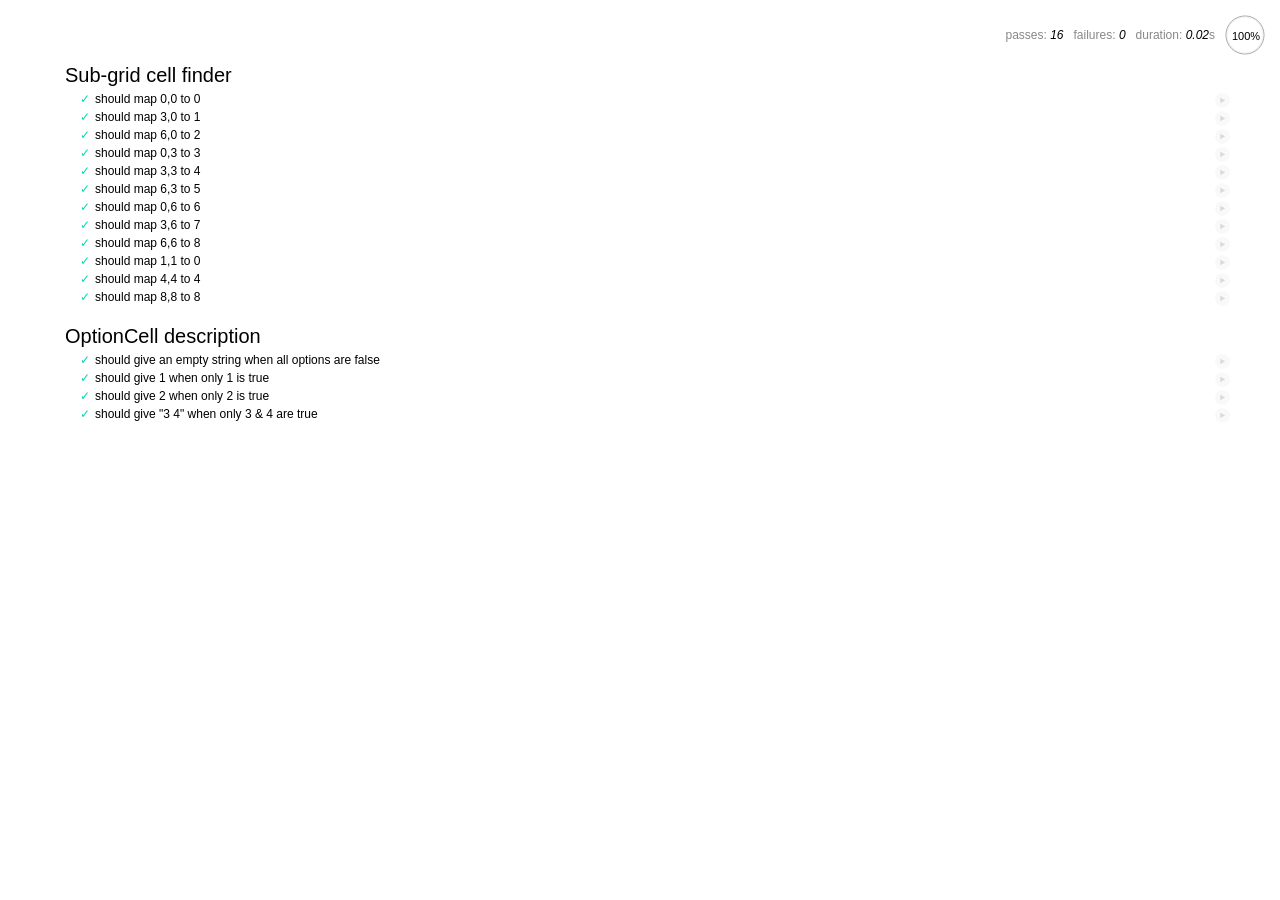
==== SpecRunner.html @ 071f2b42 "initial commit, basic display" ====
<!DOCTYPE HTML>
<html>
<head>
  <title>Mocha Spec Runner</title>
  <link rel="stylesheet" href="lib/mocha/mocha.css">
  <script src="lib/jquery.js"></script>
  <script src="lib/underscore/underscore.js"></script>
  <script src="lib/mocha/mocha.js"></script>
  <script src="lib/chai/chai.js"></script>
  <script>
    mocha.setup('bdd');
    window.expect = chai.expect;
    $(function() {
      window.mochaPhantomJS ? mochaPhantomJS.run() : mocha.run();
    });
  </script>
  <script src="src/util.js"></script>
  <script src="spec/spec.js"></script>
  <script src="src/domain/sudoku.js"></script>

</head>
<body>
<div id="mocha"></div>
</body>
</html>
---- lib/mocha/mocha.css ----
@charset "utf-8";

body {
  margin:0;
}

#mocha {
  font: 20px/1.5 "Helvetica Neue", Helvetica, Arial, sans-serif;
  margin: 60px 50px;
}

#mocha ul,
#mocha li {
  margin: 0;
  padding: 0;
}

#mocha ul {
  list-style: none;
}

#mocha h1,
#mocha h2 {
  margin: 0;
}

#mocha h1 {
  margin-top: 15px;
  font-size: 1em;
  font-weight: 200;
}

#mocha h1 a {
  text-decoration: none;
  color: inherit;
}

#mocha h1 a:hover {
  text-decoration: underline;
}

#mocha .suite .suite h1 {
  margin-top: 0;
  font-size: .8em;
}

#mocha .hidden {
  display: none;
}

#mocha h2 {
  font-size: 12px;
  font-weight: normal;
  cursor: pointer;
}

#mocha .suite {
  margin-left: 15px;
}

#mocha .test {
  margin-left: 15px;
  overflow: hidden;
}

#mocha .test.pending:hover h2::after {
  content: '(pending)';
  font-family: arial, sans-serif;
}

#mocha .test.pass.medium .duration {
  background: #c09853;
}

#mocha .test.pass.slow .duration {
  background: #b94a48;
}

#mocha .test.pass::before {
  content: '✓';
  font-size: 12px;
  display: block;
  float: left;
  margin-right: 5px;
  color: #00d6b2;
}

#mocha .test.pass .duration {
  font-size: 9px;
  margin-left: 5px;
  padding: 2px 5px;
  color: #fff;
  -webkit-box-shadow: inset 0 1px 1px rgba(0,0,0,.2);
  -moz-box-shadow: inset 0 1px 1px rgba(0,0,0,.2);
  box-shadow: inset 0 1px 1px rgba(0,0,0,.2);
  -webkit-border-radius: 5px;
  -moz-border-radius: 5px;
  -ms-border-radius: 5px;
  -o-border-radius: 5px;
  border-radius: 5px;
}

#mocha .test.pass.fast .duration {
  display: none;
}

#mocha .test.pending {
  color: #0b97c4;
}

#mocha .test.pending::before {
  content: '◦';
  color: #0b97c4;
}

#mocha .test.fail {
  color: #c00;
}

#mocha .test.fail pre {
  color: black;
}

#mocha .test.fail::before {
  content: '✖';
  font-size: 12px;
  display: block;
  float: left;
  margin-right: 5px;
  color: #c00;
}

#mocha .test pre.error {
  color: #c00;
  max-height: 300px;
  overflow: auto;
}

#mocha .test .html-error {
  overflow: auto;
  color: black;
  display: block;
  float: left;
  clear: left;
  font: 12px/1.5 monaco, monospace;
  margin: 5px;
  padding: 15px;
  border: 1px solid #eee;
  max-width: 85%; /*(1)*/
  max-width: -webkit-calc(100% - 42px);
  max-width: -moz-calc(100% - 42px);
  max-width: calc(100% - 42px); /*(2)*/
  max-height: 300px;
  word-wrap: break-word;
  border-bottom-color: #ddd;
  -webkit-box-shadow: 0 1px 3px #eee;
  -moz-box-shadow: 0 1px 3px #eee;
  box-shadow: 0 1px 3px #eee;
  -webkit-border-radius: 3px;
  -moz-border-radius: 3px;
  border-radius: 3px;
}

#mocha .test .html-error pre.error {
  border: none;
  -webkit-border-radius: 0;
  -moz-border-radius: 0;
  border-radius: 0;
  -webkit-box-shadow: 0;
  -moz-box-shadow: 0;
  box-shadow: 0;
  padding: 0;
  margin: 0;
  margin-top: 18px;
  max-height: none;
}

/**
 * (1): approximate for browsers not supporting calc
 * (2): 42 = 2*15 + 2*10 + 2*1 (padding + margin + border)
 *      ^^ seriously
 */
#mocha .test pre {
  display: block;
  float: left;
  clear: left;
  font: 12px/1.5 monaco, monospace;
  margin: 5px;
  padding: 15px;
  border: 1px solid #eee;
  max-width: 85%; /*(1)*/
  max-width: -webkit-calc(100% - 42px);
  max-width: -moz-calc(100% - 42px);
  max-width: calc(100% - 42px); /*(2)*/
  word-wrap: break-word;
  border-bottom-color: #ddd;
  -webkit-box-shadow: 0 1px 3px #eee;
  -moz-box-shadow: 0 1px 3px #eee;
  box-shadow: 0 1px 3px #eee;
  -webkit-border-radius: 3px;
  -moz-border-radius: 3px;
  border-radius: 3px;
}

#mocha .test h2 {
  position: relative;
}

#mocha .test a.replay {
  position: absolute;
  top: 3px;
  right: 0;
  text-decoration: none;
  vertical-align: middle;
  display: block;
  width: 15px;
  height: 15px;
  line-height: 15px;
  text-align: center;
  background: #eee;
  font-size: 15px;
  -webkit-border-radius: 15px;
  -moz-border-radius: 15px;
  border-radius: 15px;
  -webkit-transition:opacity 200ms;
  -moz-transition:opacity 200ms;
  -o-transition:opacity 200ms;
  transition: opacity 200ms;
  opacity: 0.3;
  color: #888;
}

#mocha .test:hover a.replay {
  opacity: 1;
}

#mocha-report.pass .test.fail {
  display: none;
}

#mocha-report.fail .test.pass {
  display: none;
}

#mocha-report.pending .test.pass,
#mocha-report.pending .test.fail {
  display: none;
}
#mocha-report.pending .test.pass.pending {
  display: block;
}

#mocha-error {
  color: #c00;
  font-size: 1.5em;
  font-weight: 100;
  letter-spacing: 1px;
}

#mocha-stats {
  position: fixed;
  top: 15px;
  right: 10px;
  font-size: 12px;
  margin: 0;
  color: #888;
  z-index: 1;
}

#mocha-stats .progress {
  float: right;
  padding-top: 0;

  /**
   * Set safe initial values, so mochas .progress does not inherit these
   * properties from Bootstrap .progress (which causes .progress height to
   * equal line height set in Bootstrap).
   */
  height: auto;
  -webkit-box-shadow: none;
  -moz-box-shadow: none;
  box-shadow: none;
  background-color: initial;
}

#mocha-stats em {
  color: black;
}

#mocha-stats a {
  text-decoration: none;
  color: inherit;
}

#mocha-stats a:hover {
  border-bottom: 1px solid #eee;
}

#mocha-stats li {
  display: inline-block;
  margin: 0 5px;
  list-style: none;
  padding-top: 11px;
}

#mocha-stats canvas {
  width: 40px;
  height: 40px;
}

#mocha code .comment { color: #ddd; }
#mocha code .init { color: #2f6fad; }
#mocha code .string { color: #5890ad; }
#mocha code .keyword { color: #8a6343; }
#mocha code .number { color: #2f6fad; }

@media screen and (max-device-width: 480px) {
  #mocha {
    margin: 60px 0px;
  }

  #mocha #stats {
    position: absolute;
  }
}
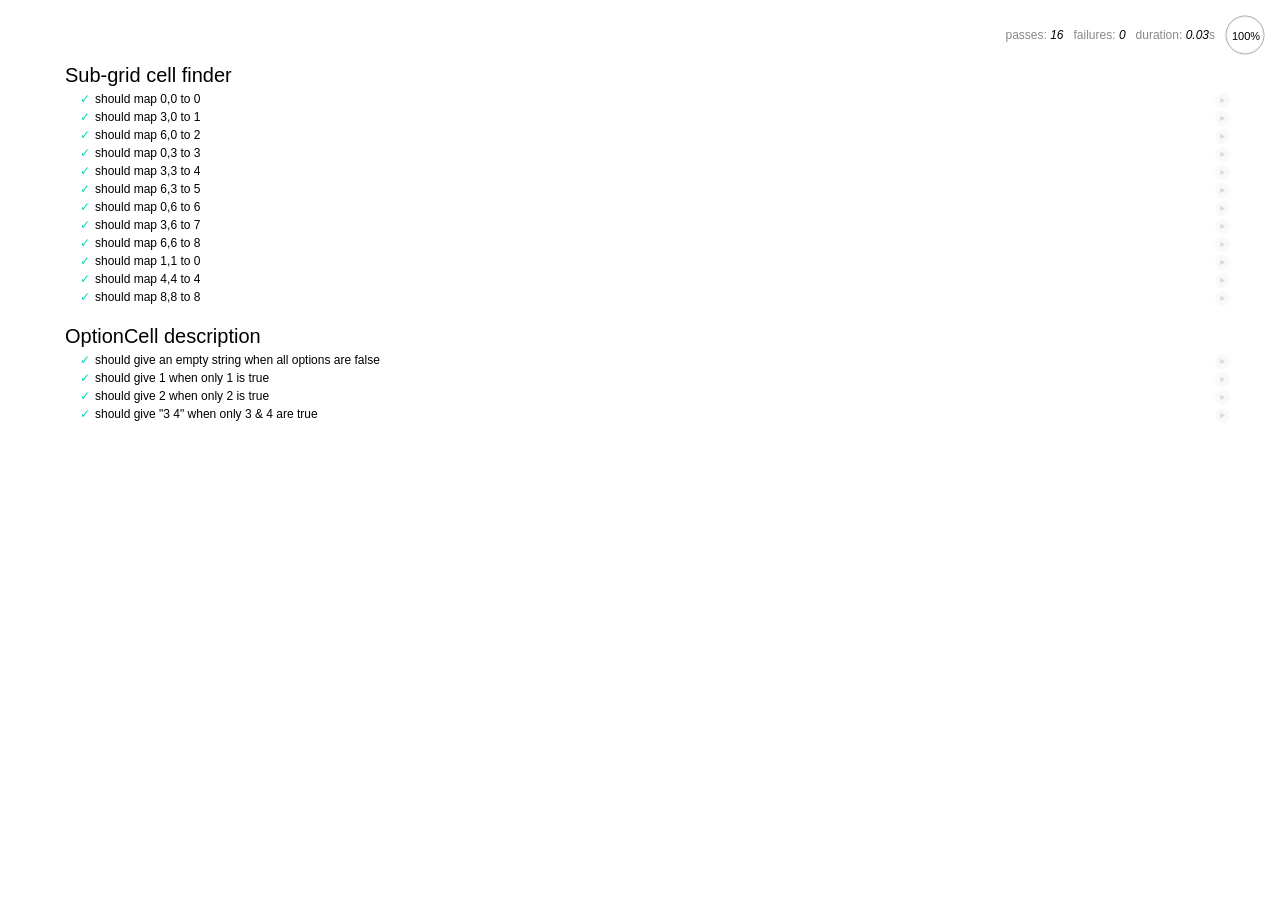
==== commit 0529e74b: "started actionStack, so that we can perform undos" ====
--- a/SpecRunner.html
+++ b/SpecRunner.html
@@ -14,10 +14,11 @@
       window.mochaPhantomJS ? mochaPhantomJS.run() : mocha.run();
     });
   </script>
+  <script src="spec/spec.js"></script>
+  <script src="spec/actionsTest.js"></script>
   <script src="src/util.js"></script>
-  <script src="spec/spec.js"></script>
   <script src="src/domain/sudoku.js"></script>
-
+  <script src="src/domain/actions.js"></script>
 </head>
 <body>
 <div id="mocha"></div>
